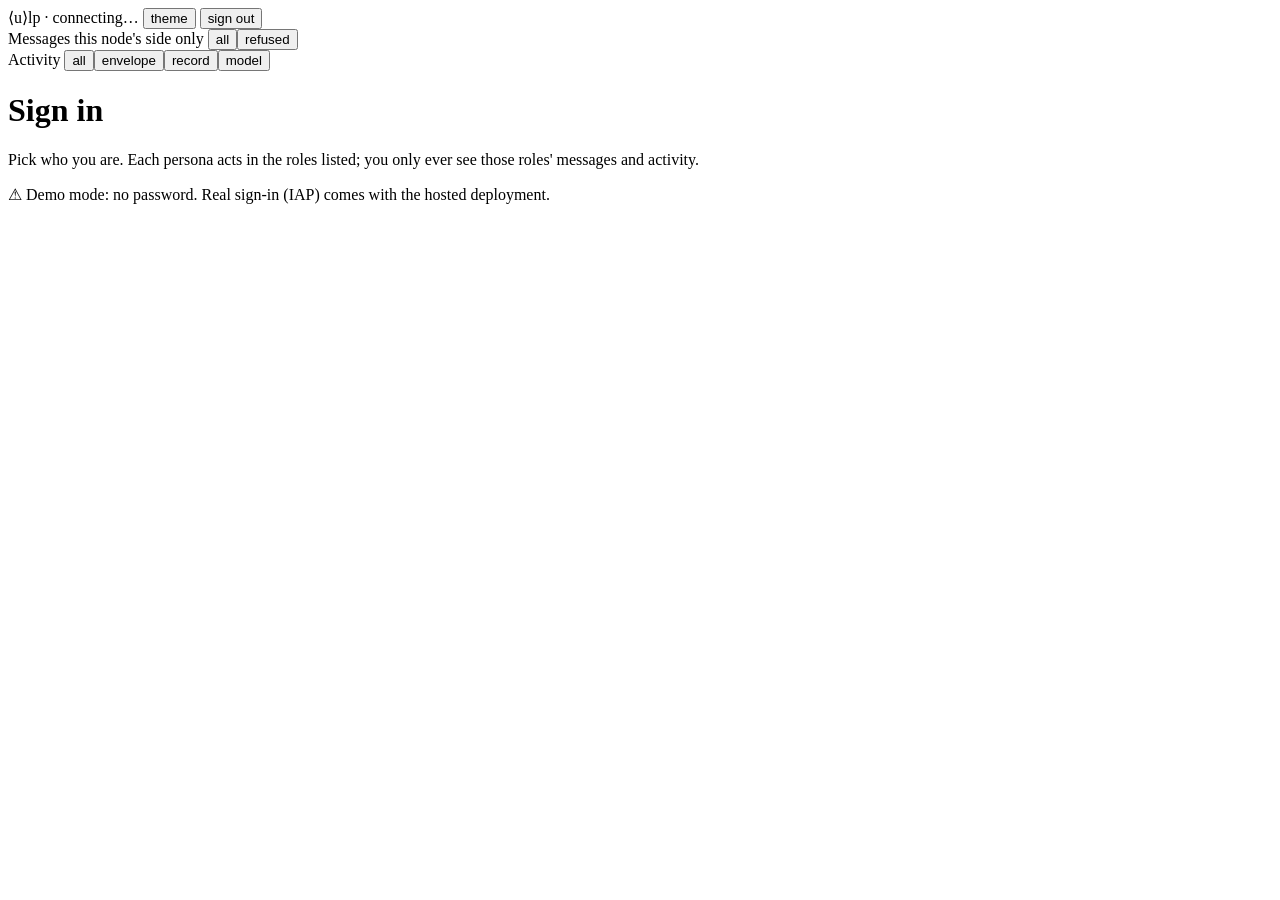
==== internal/webui/static/index.html @ 88123e9e "feat(webui): each node serves its own browser UI, with persona sign-in MVP1 step 1 (#81, #30). A nod" ====
<!DOCTYPE html>
<!--
Copyright 2026 Google LLC

Licensed under the Apache License, Version 2.0 (the "License");
you may not use this file except in compliance with the License.
You may obtain a copy of the License at

    http://www.apache.org/licenses/LICENSE-2.0

Unless required by applicable law or agreed to in writing, software
distributed under the License is distributed on an "AS IS" BASIS,
WITHOUT WARRANTIES OR CONDITIONS OF ANY KIND, either express or implied.
See the License for the specific language governing permissions and
limitations under the License.
-->
<html lang="en">
<head>
<meta charset="utf-8">
<meta name="viewport" content="width=device-width, initial-scale=1">
<title>supercargo</title>
<link rel="stylesheet" href="static/app.css">
<script src="static/app.js" defer></script>
</head>
<body data-theme="grayscale-dark">

<header>
  <span class="wordmark">⟨u⟩lp</span>
  <span class="who"><b id="company"></b><span class="dim" id="domain"></span></span>
  <span class="dim" id="sep">·</span>
  <span class="who"><span id="persona"></span><span class="dim" id="persona-roles"></span></span>
  <span class="spacer"></span>
  <span class="demo-badge" id="demo" hidden data-tip="Sign-in has no password: for local demos only.">DEMO MODE</span>
  <span class="status" id="status"><span class="dot" id="dot"></span><span id="status-text">connecting…</span></span>
  <button id="theme" data-tip="Switch between the grayscale dark and light themes.">theme</button>
  <button id="signout">sign out</button>
</header>

<nav class="roles" id="roles"></nav>

<main>
  <section class="panel tall" id="left"></section>
  <section class="panel">
    <div class="panel-bar">
      <span class="panel-title">Messages</span>
      <span class="hint">this node's side only</span>
      <span class="filters" id="msg-filters">
        <button class="on" data-f="all" data-tip="Every message this node sent or received, for your roles: verified or not.">all</button><button data-f="refused" data-tip="Only the messages this node refused: a bad signature, a replay, a request it may not answer, or something that isn't a message at all.">refused</button>
      </span>
    </div>
    <div class="panel-body" id="messages"></div>
  </section>
  <section class="panel">
    <div class="panel-bar">
      <span class="panel-title">Activity</span>
      <span class="filters" id="act-filters">
        <button class="on" data-f="all" data-tip="Everything this node did, for your roles.">all</button><button data-f="envelope" data-tip="A message in or out, and what the node decided about it: verified, refused, sent. The message itself, every byte, is in the Messages panel.">envelope</button><button data-f="record" data-tip="A track &amp; trace event or alert: recorded (received for one of your shipments) or published (sent to a customer).">record</button><button data-f="model" data-tip="A call to an AI model: which model and skills, tokens, latency, and whether its answer passed validation (if not, a template answered instead).">model</button>
      </span>
    </div>
    <div class="panel-body" id="activity"></div>
  </section>
</main>

<div class="login" id="login">
  <div class="login-card">
    <h1 id="login-title">Sign in</h1>
    <p>Pick who you are. Each persona acts in the roles listed; you only ever see those roles' messages and activity.</p>
    <div id="personas"></div>
    <div class="login-foot">⚠ Demo mode: no password. Real sign-in (IAP) comes with the hosted deployment.</div>
  </div>
</div>
</body>
</html>
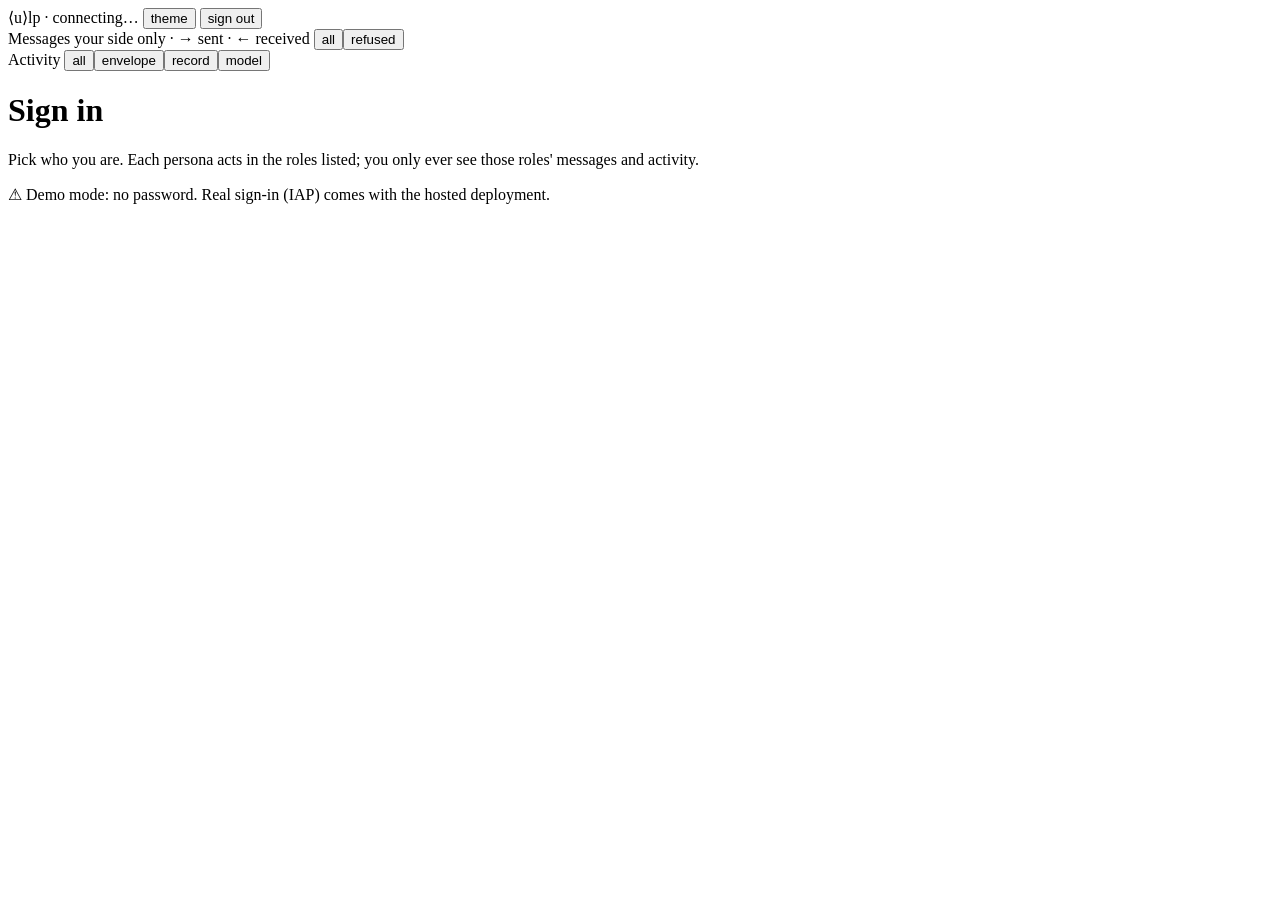
==== commit 7ddf2642: "feat(webui): say why both companies show the same messages On the presenter page, two parties who on" ====
--- a/internal/webui/static/index.html
+++ b/internal/webui/static/index.html
@@ -36,6 +36,7 @@
   <button id="signout">sign out</button>
 </header>
 
+<div class="banner" id="banner" hidden></div>
 <nav class="roles" id="roles"></nav>
 
 <main>
@@ -43,7 +44,7 @@
   <section class="panel">
     <div class="panel-bar">
       <span class="panel-title">Messages</span>
-      <span class="hint">this node's side only</span>
+      <span class="hint" data-tip="Your node's own copy of each message: the ones it sent (→, signed with your key) and the ones sent to it (←, verified with the sender's). A partner sees the same exchange from its end; messages between others never appear here.">your side only · → sent · ← received</span>
       <span class="filters" id="msg-filters">
         <button class="on" data-f="all" data-tip="Every message this node sent or received, for your roles: verified or not.">all</button><button data-f="refused" data-tip="Only the messages this node refused: a bad signature, a replay, a request it may not answer, or something that isn't a message at all.">refused</button>
       </span>
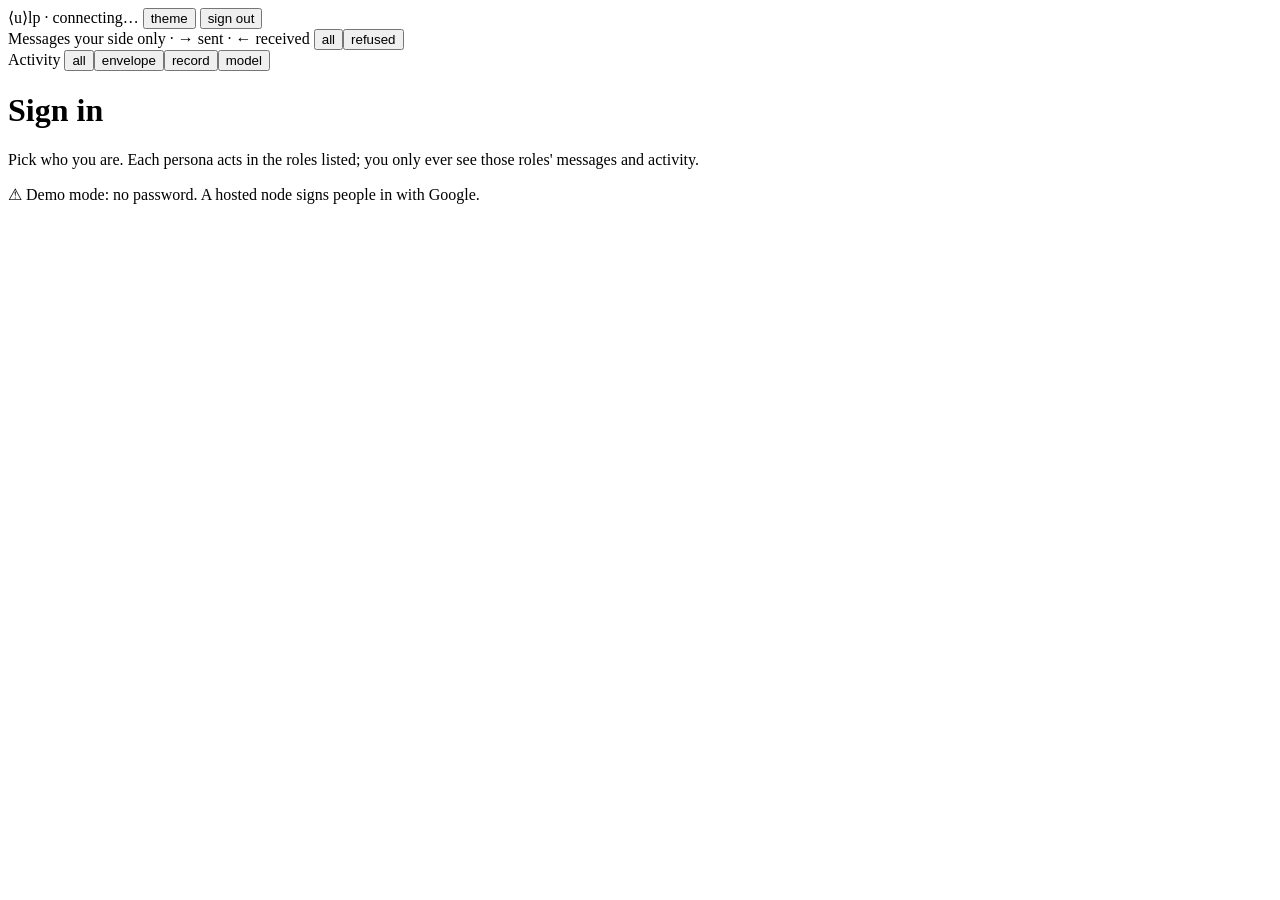
==== commit f71247a9: "feat(auth): Google sign-in for the browser UI and the MCP endpoint A hosted node can't use the demo'" ====
--- a/internal/webui/static/index.html
+++ b/internal/webui/static/index.html
@@ -65,9 +65,9 @@
 <div class="login" id="login">
   <div class="login-card">
     <h1 id="login-title">Sign in</h1>
-    <p>Pick who you are. Each persona acts in the roles listed; you only ever see those roles' messages and activity.</p>
+    <p id="login-help">Pick who you are. Each persona acts in the roles listed; you only ever see those roles' messages and activity.</p>
     <div id="personas"></div>
-    <div class="login-foot">⚠ Demo mode: no password. Real sign-in (IAP) comes with the hosted deployment.</div>
+    <div class="login-foot" id="login-foot">⚠ Demo mode: no password. A hosted node signs people in with Google.</div>
   </div>
 </div>
 </body>
